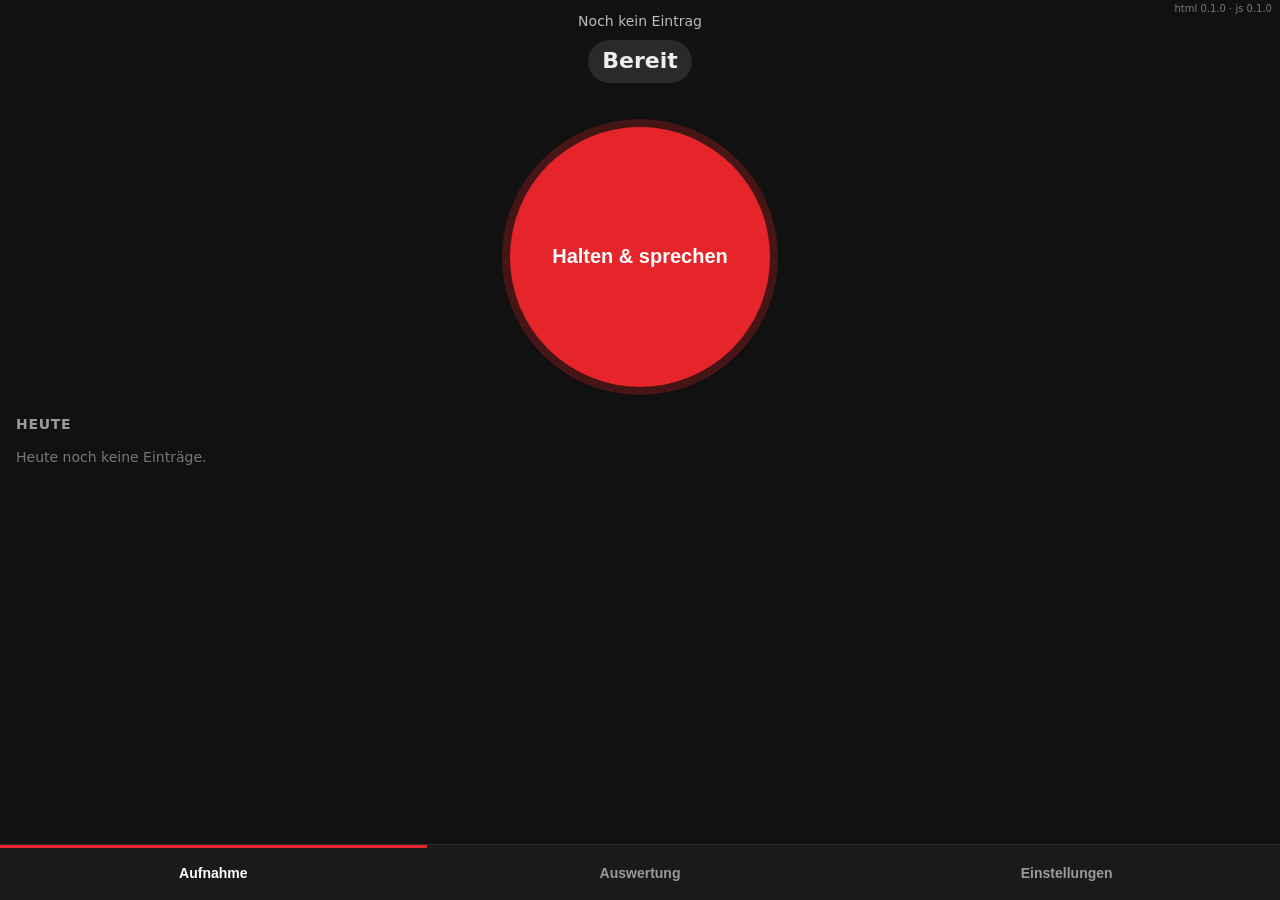
==== index.html @ ea677b95 "Paket A: Gerüst, Datenhaltung, Aufnahme bis zum Transkript Co-Authored-By: Claude Fable 5.2 <noreply" ====
<!doctype html>
<html lang="de">
<head>
<meta charset="utf-8">
<title>Zeiterfassung</title>
<meta http-equiv="Content-Security-Policy" content="default-src 'self'; script-src 'self'; style-src 'self'; img-src 'self' data:; connect-src https://api.openai.com; object-src 'none'; base-uri 'none'; form-action 'none'">
<meta name="viewport" content="width=device-width, initial-scale=1, maximum-scale=1, user-scalable=no, viewport-fit=cover">
<meta name="apple-mobile-web-app-capable" content="yes">
<meta name="mobile-web-app-capable" content="yes">
<meta name="apple-mobile-web-app-title" content="Zeit">
<meta name="apple-mobile-web-app-status-bar-style" content="black-translucent">
<meta name="theme-color" content="#111111">
<meta name="format-detection" content="telephone=no">
<!-- Manifest und Icons ergaenzt Paket F, der Service Worker Paket G -->
<link rel="stylesheet" href="style.css?v=0.1.0">
</head>
<body>
<div class="ver">html 0.1.0 · <span id="jsver">js ?</span></div>
<main>
  <!-- Ansicht Aufnahme -->
  <section id="view-record" class="view" aria-label="Aufnahme">
    <header class="top">
      <div id="last" class="last">Noch kein Eintrag</div>
      <div id="status" class="status s-ready" role="status" aria-live="polite">Bereit</div>
      <div id="detail" class="detail"></div>
      <div id="hinweis" class="hinweis" hidden></div>
    </header>
    <div class="center">
      <button id="rec" type="button" aria-label="Halten zum Sprechen">Halten &amp; sprechen</button>
    </div>
    <div class="scroll bottom">
      <div id="pending" class="pending" hidden></div>
      <h2 class="listhead">Heute</h2>
      <ul id="results" class="results"></ul>
      <p id="leer" class="leer" hidden>Heute noch keine Einträge.</p>
    </div>
  </section>

  <!-- Ansicht Auswertung (Paket D) -->
  <section id="view-stats" class="view" aria-label="Auswertung" hidden>
    <h1>Auswertung</h1>
    <div id="stats-body" class="scroll"></div>
  </section>

  <!-- Ansicht Einstellungen (Key und Protokoll: Paket A; Toepfe, Daten: Paket E) -->
  <section id="view-settings" class="view" aria-label="Einstellungen" hidden>
    <h1>Einstellungen</h1>
    <div id="settings-body" class="scroll"></div>
  </section>
</main>

<nav class="nav" aria-label="Ansichten">
  <button type="button" data-view="record" aria-current="page">Aufnahme</button>
  <button type="button" data-view="stats">Auswertung</button>
  <button type="button" data-view="settings">Einstellungen</button>
</nav>
<script type="module" src="js/main.js?v=0.1.0"></script>
</body>
</html>
---- style.css ----
:root { color-scheme: dark; }
* { box-sizing: border-box; }
html, body {
  margin: 0; height: 100%; background: #111; color: #eee;
  font: 16px/1.4 -apple-system, system-ui, sans-serif;
  overscroll-behavior: none;
  -webkit-text-size-adjust: 100%;
}
/* Kein Textauswahl-/Callout-Verhalten in der App, ausser in Eingabefeldern und Listen */
body { -webkit-user-select: none; user-select: none; -webkit-touch-callout: none; -webkit-tap-highlight-color: transparent; }
main {
  position: fixed; inset: 0 0 calc(56px + env(safe-area-inset-bottom)) 0;
  display: flex; flex-direction: column;
  padding: env(safe-area-inset-top) 16px 0;
  overflow: hidden;
}
[hidden] { display: none !important; }
.view { flex: 1; min-height: 0; display: flex; flex-direction: column; }
h1 { font-size: 22px; margin: 14px 0 8px; flex: none; }
.scroll { flex: 1; min-height: 0; overflow-y: auto; -webkit-overflow-scrolling: touch; padding-bottom: 16px; }

/* Untere Navigation */
.nav {
  position: fixed; left: 0; right: 0; bottom: 0; display: flex;
  height: calc(56px + env(safe-area-inset-bottom)); padding-bottom: env(safe-area-inset-bottom);
  background: #1a1a1a; border-top: 1px solid #2c2c2c;
}
.nav button {
  flex: 1; min-height: 44px; border: 0; background: none; color: #9a9a9a; font-size: 14px; font-weight: 600;
}
.nav button[aria-current="page"] { color: #fff; box-shadow: inset 0 3px 0 #e5252a; }

/* Aufnahme */
.top { padding-top: 12px; text-align: center; flex: none; }
.last { font-size: 14px; color: #bbb; margin-bottom: 8px; min-height: 20px; }
.status { font-size: 22px; font-weight: 600; padding: 6px 14px; border-radius: 999px; display: inline-block; }
.s-ready { background: #2a2a2a; }
.s-starting, .s-recording { background: #b00020; }
.s-processing { background: #8a6d00; }
.s-done { background: #1b6b2f; }
.s-error { background: #7a1f1f; outline: 2px solid #ff6b6b; }
.detail { font-size: 13px; color: #aaa; min-height: 18px; margin-top: 6px; word-break: break-word; }
.hinweis { background: #3a2f00; border-radius: 10px; padding: 8px 12px; margin-top: 8px; font-size: 14px; text-align: left; }
.hinweis button { margin-top: 6px; }
.center { flex: none; display: flex; justify-content: center; padding: 20px 0; }
#rec {
  width: min(62vw, 260px, 34vh); height: min(62vw, 260px, 34vh); min-width: 150px; min-height: 150px; border-radius: 50%;
  border: 0; background: #e5252a; color: #fff; font-size: 20px; font-weight: 700;
  box-shadow: 0 0 0 8px rgba(229,37,42,.25);
  touch-action: none;
  -webkit-user-select: none; user-select: none; -webkit-touch-callout: none;
  -webkit-tap-highlight-color: transparent; outline: none;
  transition: transform .08s, box-shadow .08s;
}
#rec.active { transform: scale(1.06); box-shadow: 0 0 0 20px rgba(229,37,42,.45); background: #ff3b3f; }
#rec.verarbeitet { background: #8a6d00; box-shadow: 0 0 0 8px rgba(138,109,0,.3); }
#rec.fertig { background: #1b6b2f; box-shadow: 0 0 0 8px rgba(27,107,47,.3); }
#rec.fehler { background: #7a1f1f; box-shadow: 0 0 0 8px rgba(255,107,107,.3); }
#rec .sek { display: block; font-size: 28px; margin-top: 4px; font-variant-numeric: tabular-nums; }
.listhead { font-size: 14px; color: #9a9a9a; text-transform: uppercase; letter-spacing: .05em; margin: 8px 0; }
.results { list-style: none; margin: 0; padding: 0; }
.results li { background: #1d1d1d; border-radius: 10px; padding: 10px 12px; margin-bottom: 8px; -webkit-user-select: text; user-select: text; }
.results .kopf { display: flex; justify-content: space-between; gap: 8px; font-size: 13px; color: #9a9a9a; }
.results .zeit { font-weight: 700; color: #ddd; font-variant-numeric: tabular-nums; }
.results .text { margin-top: 4px; word-break: break-word; }
.results .meta { font-size: 12px; color: #d9a441; margin-top: 4px; word-break: break-word; }
.results .st-fertig .badge { color: #6fcf8a; }
.results .st-fehler .badge { color: #ff6b6b; }
.leer { color: #777; font-size: 14px; }
.pending { background: #3a2f00; border-radius: 10px; padding: 8px 12px; margin-bottom: 8px; font-size: 14px; }
.pending .grund { font-size: 12px; color: #d9a441; margin-top: 4px; word-break: break-word; }
button.knopf, .pending button, .hinweis button, .keyrow button {
  min-height: 44px; padding: 8px 14px; border-radius: 8px; border: 0; background: #333; color: #eee; font: inherit;
}
.pending button { margin-top: 6px; }
button.knopf[disabled], .pending button[disabled] { opacity: .5; }

/* Einstellungen */
.abschnitt { background: #1a1a1a; border-radius: 12px; padding: 12px; margin-bottom: 12px; }
.abschnitt h2 { font-size: 16px; margin: 0 0 8px; }
.keyrow { display: flex; gap: 8px; margin-top: 8px; flex-wrap: wrap; }
input { flex: 1; min-width: 0; min-height: 44px; font-size: 16px; /* >=16px verhindert iOS-Zoom beim Fokus */ padding: 8px; border-radius: 8px; border: 1px solid #444; background: #000; color: #eee; -webkit-user-select: text; user-select: text; }
summary { min-height: 44px; display: flex; align-items: center; }
.log { font-size: 11px; color: #888; white-space: pre-wrap; max-height: 40vh; overflow: auto; -webkit-user-select: text; user-select: text; }
.ver { position: fixed; top: calc(env(safe-area-inset-top) + 2px); right: 8px; font-size: 10px; color: #777; pointer-events: none; z-index: 5; }
.info { font-size: 13px; color: #aaa; }
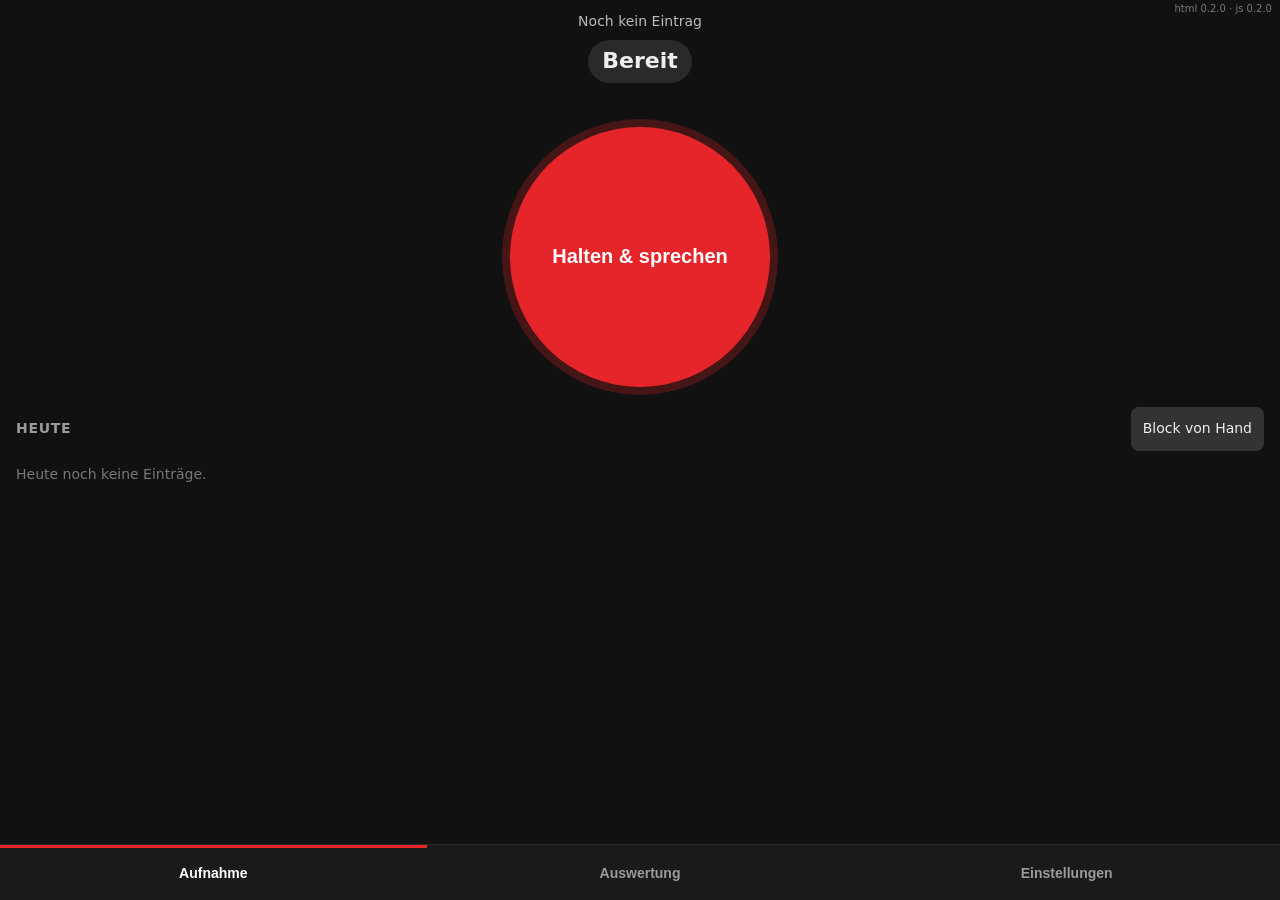
==== commit 2b06596c: "Pakete B und C: Zuordnung, Zeitblöcke, Ergebniskarten (v0.2.0) Paket B: categorize.js mit Prompt zuo" ====
--- a/index.html
+++ b/index.html
@@ -12,10 +12,10 @@
 <meta name="theme-color" content="#111111">
 <meta name="format-detection" content="telephone=no">
 <!-- Manifest und Icons ergaenzt Paket F, der Service Worker Paket G -->
-<link rel="stylesheet" href="style.css?v=0.1.0">
+<link rel="stylesheet" href="style.css?v=0.2.0">
 </head>
 <body>
-<div class="ver">html 0.1.0 · <span id="jsver">js ?</span></div>
+<div class="ver">html 0.2.0 · <span id="jsver">js ?</span></div>
 <main>
   <!-- Ansicht Aufnahme -->
   <section id="view-record" class="view" aria-label="Aufnahme">
@@ -23,6 +23,7 @@
       <div id="last" class="last">Noch kein Eintrag</div>
       <div id="status" class="status s-ready" role="status" aria-live="polite">Bereit</div>
       <div id="detail" class="detail"></div>
+      <div id="dauerhinweis" class="hinweis dauer" role="status" hidden></div>
       <div id="hinweis" class="hinweis" hidden></div>
     </header>
     <div class="center">
@@ -30,7 +31,10 @@
     </div>
     <div class="scroll bottom">
       <div id="pending" class="pending" hidden></div>
-      <h2 class="listhead">Heute</h2>
+      <div class="listkopf">
+        <h2 class="listhead">Heute</h2>
+        <button id="handblock" type="button" class="knopf klein">Block von Hand</button>
+      </div>
       <ul id="results" class="results"></ul>
       <p id="leer" class="leer" hidden>Heute noch keine Einträge.</p>
     </div>
@@ -54,6 +58,6 @@
   <button type="button" data-view="stats">Auswertung</button>
   <button type="button" data-view="settings">Einstellungen</button>
 </nav>
-<script type="module" src="js/main.js?v=0.1.0"></script>
+<script type="module" src="js/main.js?v=0.2.0"></script>
 </body>
 </html>
--- a/style.css
+++ b/style.css
@@ -75,6 +75,70 @@
 .pending button { margin-top: 6px; }
 button.knopf[disabled], .pending button[disabled] { opacity: .5; }
 
+.hinweis.dauer { background: #3a2f00; text-align: center; }
+.listkopf { display: flex; align-items: center; justify-content: space-between; gap: 8px; }
+.listkopf .listhead { margin: 8px 0; }
+button.klein { min-height: 44px; padding: 6px 12px; font-size: 14px; }
+
+/* Ergebniskarten (8.1) */
+.results .karte { padding: 8px 10px 6px; }
+.results .karte .kopf { padding: 0 2px; align-items: baseline; }
+.results .segs { margin-top: 4px; }
+.seg {
+  display: flex; align-items: center; gap: 8px; width: 100%; min-height: 44px; padding: 6px 8px; margin: 2px 0;
+  border: 0; border-radius: 8px; background: #262626; color: #eee; font: inherit; font-size: 15px; text-align: left;
+}
+.seg:active { background: #333; }
+.seg.unklar { background: #3a3320; outline: 1px dashed #d9a441; }
+.seg-text { flex: 1; min-width: 0; word-break: break-word; font-variant-numeric: tabular-nums; }
+.punkt { flex: none; width: 14px; height: 14px; border-radius: 50%; background: #777; }
+.abjetzt { display: flex; align-items: center; gap: 8px; margin: 6px 2px 2px; font-size: 15px; color: #ddd; }
+.stimmung { margin: 4px 2px 0; font-size: 14px; color: #bbb; }
+.results .nichts { color: #aaa; font-style: italic; }
+.results .fehlertext { color: #ff9a9a; }
+.results .karte .meta { margin: 4px 2px 0; }
+.transkript { margin: 6px 2px 0; font-size: 14px; color: #bbb; }
+.transkript p { margin: 2px 0 6px; word-break: break-word; }
+.karten-aktionen { display: flex; flex-wrap: wrap; gap: 8px; margin-top: 6px; }
+.karten-aktionen .knopf { font-size: 14px; padding: 6px 12px; }
+button.gefahr-text { color: #ff8a8a; }
+
+/* Korrekturblatt von unten */
+.blatt-hintergrund { position: fixed; inset: 0; z-index: 20; background: rgba(0,0,0,.55); display: flex; align-items: flex-end; }
+.blatt {
+  width: 100%; max-height: 90vh; display: flex; flex-direction: column; background: #1a1a1a; border-radius: 16px 16px 0 0;
+  padding: 8px 16px calc(12px + env(safe-area-inset-bottom)); box-shadow: 0 -4px 24px rgba(0,0,0,.5);
+}
+.blatt-griff { align-self: center; width: 40px; height: 4px; border-radius: 2px; background: #444; margin-bottom: 8px; flex: none; }
+.blatt-titel { font-size: 18px; margin: 0 0 8px; flex: none; }
+.blatt-inhalt { flex: 1; min-height: 0; overflow-y: auto; padding-bottom: 4px; }
+.blatt-text { margin: 0 0 12px; }
+.kacheln { display: grid; grid-template-columns: 1fr 1fr; gap: 8px; }
+.kachel {
+  min-height: 64px; padding: 8px; border: 3px solid transparent; border-radius: 12px; color: #fff; font: inherit; font-size: 17px; font-weight: 700;
+  text-shadow: 0 1px 2px rgba(0,0,0,.35); word-break: break-word;
+}
+.kachel.gewaehlt { border-color: #fff; }
+.kachel.gewaehlt::before { content: "✓ "; }
+.chips { display: flex; flex-wrap: wrap; gap: 8px; margin-top: 12px; }
+.chips-titel { width: 100%; font-size: 13px; color: #9a9a9a; }
+.chip { min-height: 44px; padding: 6px 14px; border-radius: 22px; border: 1px solid #555; background: #262626; color: #eee; font: inherit; font-size: 15px; }
+.chip.gewaehlt { background: #eee; color: #111; border-color: #eee; }
+.zeiten { margin-top: 12px; }
+.zeit-zeile { display: flex; align-items: center; gap: 8px; margin-bottom: 6px; }
+.zeit-titel { width: 52px; color: #9a9a9a; font-size: 14px; }
+.zeit-wert { flex: 1; text-align: center; font-size: 24px; font-weight: 700; font-variant-numeric: tabular-nums; }
+.schritt { min-width: 64px; min-height: 44px; border: 0; border-radius: 8px; background: #333; color: #eee; font: inherit; font-size: 18px; font-weight: 600; }
+.schritt[disabled] { opacity: .35; }
+.zeit-dauer { text-align: center; color: #9a9a9a; font-size: 13px; }
+.blatt-meldung { margin-top: 10px; padding: 8px 12px; border-radius: 8px; background: #4a1f1f; color: #ffb4b4; font-size: 14px; }
+.blatt-aktionen { display: flex; gap: 8px; margin-top: 14px; }
+.blatt-aktionen .knopf { flex: 1; }
+button.knopf.primaer { background: #e5252a; color: #fff; font-weight: 700; }
+button.knopf.primaer[disabled] { opacity: .4; }
+button.knopf.gefahr { background: #3a2222; color: #ff9a9a; }
+button.knopf.gefahr.bestaetigt { background: #b00020; color: #fff; font-weight: 700; }
+
 /* Einstellungen */
 .abschnitt { background: #1a1a1a; border-radius: 12px; padding: 12px; margin-bottom: 12px; }
 .abschnitt h2 { font-size: 16px; margin: 0 0 8px; }
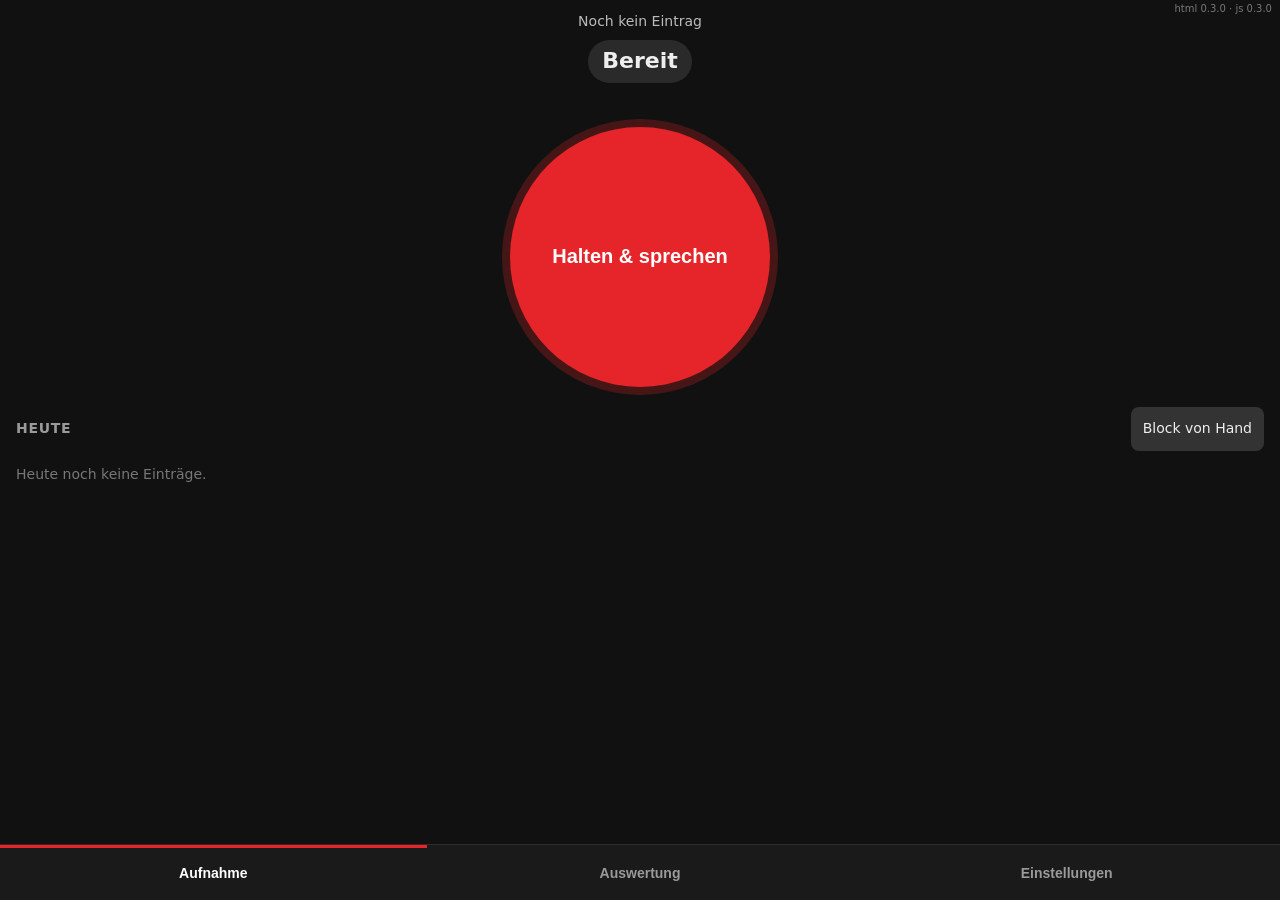
==== commit a8b159c3: "Pakete D, E und F: Auswertung, Einstellungen, Icons und Testdaten (v0.3.0) Paket D: stats.js (Zeiträ" ====
--- a/index.html
+++ b/index.html
@@ -11,11 +11,13 @@
 <meta name="apple-mobile-web-app-status-bar-style" content="black-translucent">
 <meta name="theme-color" content="#111111">
 <meta name="format-detection" content="telephone=no">
-<!-- Manifest und Icons ergaenzt Paket F, der Service Worker Paket G -->
-<link rel="stylesheet" href="style.css?v=0.2.0">
+<link rel="manifest" href="manifest.webmanifest">
+<link rel="apple-touch-icon" href="icons/icon-180.png">
+<!-- Der Service Worker folgt in Paket G -->
+<link rel="stylesheet" href="style.css?v=0.3.0">
 </head>
 <body>
-<div class="ver">html 0.2.0 · <span id="jsver">js ?</span></div>
+<div class="ver">html 0.3.0 · <span id="jsver">js ?</span></div>
 <main>
   <!-- Ansicht Aufnahme -->
   <section id="view-record" class="view" aria-label="Aufnahme">
@@ -58,6 +60,6 @@
   <button type="button" data-view="stats">Auswertung</button>
   <button type="button" data-view="settings">Einstellungen</button>
 </nav>
-<script type="module" src="js/main.js?v=0.2.0"></script>
+<script type="module" src="js/main.js?v=0.3.0"></script>
 </body>
 </html>
--- a/style.css
+++ b/style.css
@@ -148,3 +148,98 @@
 .log { font-size: 11px; color: #888; white-space: pre-wrap; max-height: 40vh; overflow: auto; -webkit-user-select: text; user-select: text; }
 .ver { position: fixed; top: calc(env(safe-area-inset-top) + 2px); right: 8px; font-size: 10px; color: #777; pointer-events: none; z-index: 5; }
 .info { font-size: 13px; color: #aaa; }
+/* === Paket E: Einstellungen === */
+.topf-liste { list-style: none; margin: 8px 0; padding: 0; }
+.topf-eintrag { background: #222; border-radius: 10px; margin-bottom: 8px; padding: 4px; }
+.topf-eintrag.archiviert-zeile .topf-name { color: #9a9a9a; }
+.topf-zeile { display: flex; align-items: stretch; gap: 4px; }
+.topf-auswahl { flex: 1; min-width: 0; min-height: 44px; display: flex; align-items: center; gap: 8px; padding: 6px 8px; border: 0; background: none; color: #eee; font: inherit; text-align: left; }
+.topf-auswahl .punkt { width: 16px; height: 16px; }
+.topf-name { flex: 1; min-width: 0; font-weight: 600; word-break: break-word; }
+.topf-meta { flex: none; font-size: 13px; color: #9a9a9a; }
+button.knopf-pfeil { min-width: 44px; min-height: 44px; border: 0; border-radius: 8px; background: #333; color: #eee; font: inherit; font-size: 16px; }
+button.knopf-pfeil[disabled] { opacity: .35; }
+.topf-editor { border-top: 1px solid #333; margin-top: 4px; padding: 8px 8px 10px; }
+.feld { margin: 12px 0; }
+.feld-titel { font-size: 13px; color: #9a9a9a; margin-bottom: 4px; }
+.feld input[type="text"] { width: 100%; }
+.feld textarea { width: 100%; min-height: 88px; font: inherit; font-size: 16px; padding: 8px; border-radius: 8px; border: 1px solid #444; background: #000; color: #eee; resize: vertical; -webkit-user-select: text; user-select: text; }
+.feld .info { margin-top: 6px; }
+.swatches { display: flex; flex-wrap: wrap; gap: 8px; }
+.swatch { width: 44px; height: 44px; padding: 0; border-radius: 50%; border: 3px solid transparent; }
+.swatch[aria-pressed="true"] { border-color: #fff; box-shadow: inset 0 0 0 2px #111; }
+.umschalter { display: flex; gap: 6px; }
+.umschalter button { flex: 1; min-height: 44px; padding: 6px; border: 0; border-radius: 8px; background: #333; color: #eee; font: inherit; font-size: 15px; }
+.umschalter button[aria-pressed="true"] { background: #eee; color: #111; font-weight: 700; }
+.unter-zeile { display: flex; flex-wrap: wrap; gap: 6px; align-items: center; margin-bottom: 8px; }
+.unter-zeile input { flex: 1 1 140px; }
+.unter-zeile button.knopf { font-size: 14px; padding: 6px 10px; }
+.unter-hinweis { width: 100%; font-size: 12px; color: #9a9a9a; }
+.einst-aktionen { display: flex; flex-wrap: wrap; gap: 8px; margin-top: 12px; }
+.einst-aktionen .knopf { flex: 1 1 120px; }
+.einst-neu { display: flex; gap: 8px; margin-top: 8px; align-items: stretch; }
+.einst-neu input { min-width: 0; }
+.einst-meldung { margin: 8px 0; padding: 8px 12px; border-radius: 8px; background: #4a1f1f; color: #ffb4b4; font-size: 14px; }
+.einst-meldung.einst-ok { background: #1b3b26; color: #bfe9cb; }
+.sr-nur { position: absolute; width: 1px; height: 1px; min-height: 0; opacity: 0; overflow: hidden; pointer-events: none; }
+details.archiv { margin-top: 8px; }
+details.archiv summary { font-size: 15px; color: #bbb; }
+/* === Ende Paket E === */
+
+/* === Paket D: Auswertung === */
+.st-kopf { margin-bottom: 12px; }
+.st-umschalter { display: flex; gap: 3px; padding: 3px; background: #1a1a1a; border-radius: 10px; }
+.st-art { flex: 1; min-height: 44px; border: 0; border-radius: 8px; background: none; color: #9a9a9a; font: inherit; font-weight: 600; }
+.st-art[aria-pressed="true"] { background: #333; color: #fff; }
+.st-nav { display: flex; align-items: center; gap: 4px; margin-top: 8px; }
+.st-pfeil { flex: none; width: 56px; min-height: 44px; border: 0; border-radius: 8px; background: #262626; color: #eee; font-size: 26px; line-height: 1; }
+.st-pfeil:active { background: #333; }
+.st-titel { flex: 1; min-width: 0; text-align: center; font-weight: 700; font-size: 16px; padding: 0 4px; }
+button.st-heute { display: block; margin: 8px auto 0; font-size: 14px; padding: 6px 14px; }
+.st-leer { margin-top: 8px; padding: 20px 16px; border-radius: 12px; background: #1a1a1a; color: #aaa; text-align: center; }
+.st-fussnote { margin-top: 8px; font-size: 13px; color: #9a9a9a; }
+
+/* Tagesspalte 7-23 Uhr */
+.st-tag { margin: 14px 0 22px; }
+.st-spalte { position: relative; margin-left: 30px; border-left: 1px solid #333; background: #161616; border-radius: 0 6px 6px 0; }
+.st-stunde { position: absolute; left: 0; right: 0; height: 0; border-top: 1px solid #2a2a2a; }
+.st-stunde-zahl { position: absolute; left: -30px; top: -8px; width: 24px; text-align: right; font-size: 11px; line-height: 16px; color: #777; font-variant-numeric: tabular-nums; }
+.st-flaeche { position: absolute; inset: 0 0 0 4px; }
+.st-block {
+  position: absolute; left: 0; right: 0; padding: 0 8px; border: 0; border-radius: 4px; box-shadow: inset 0 0 0 1px rgba(0,0,0,.4);
+  font: inherit; font-size: 12px; line-height: 16px; text-align: left; overflow: hidden; white-space: nowrap; text-overflow: ellipsis;
+}
+.st-block.flach { font-size: 0; padding: 0; }
+.st-block.hoch { white-space: normal; padding-top: 3px; font-size: 13px; }
+.st-rand { margin-left: 30px; padding: 6px 10px; border-radius: 6px; background: #2a2412; color: #d9a441; font-size: 13px; font-variant-numeric: tabular-nums; }
+.st-rand.oben { margin-bottom: 14px; }
+.st-rand.unten { margin-top: 14px; }
+
+/* Woche: sieben schmale Spalten */
+.st-woche-box { margin: 8px 0 16px; }
+.st-woche { display: flex; gap: 4px; }
+.st-wtag { flex: 1; min-width: 0; min-height: 44px; padding: 4px 0 8px; border: 0; border-radius: 8px; background: #1a1a1a; color: #bbb; font: inherit; display: flex; flex-direction: column; align-items: center; }
+.st-wtag.heute { box-shadow: inset 0 0 0 2px #e5252a; }
+.st-wtag:active { background: #262626; }
+.st-wtag-name { font-size: 12px; color: #9a9a9a; }
+.st-wtag-nr { font-size: 15px; font-weight: 700; margin-bottom: 8px; }
+.st-wflaeche { position: relative; display: block; width: 100%; background: repeating-linear-gradient(to bottom, #2c2c2c 0 1px, transparent 1px 20px); }
+.st-wblock { position: absolute; left: 3px; right: 3px; display: block; border-radius: 2px; }
+.st-wrand { position: absolute; left: 3px; right: 3px; height: 4px; border-radius: 2px; background: #d9a441; }
+.st-wrand.oben { top: -6px; }
+.st-wrand.unten { bottom: -6px; }
+
+/* Torte und Tabelle */
+.st-torte-box { display: flex; justify-content: center; margin: 8px 0 12px; }
+.st-torte { width: min(70vw, 220px); height: auto; }
+.st-tabelle { width: 100%; border-collapse: collapse; margin-bottom: 16px; font-size: 15px; font-variant-numeric: tabular-nums; }
+.st-tabelle th { padding: 6px 4px; border-bottom: 1px solid #2c2c2c; text-align: left; font-size: 12px; font-weight: 600; color: #9a9a9a; text-transform: uppercase; letter-spacing: .04em; }
+.st-tabelle td { padding: 8px 4px; border-bottom: 1px solid #222; }
+.st-tabelle .zahl { text-align: right; white-space: nowrap; }
+.st-tabelle .punkt { display: inline-block; vertical-align: -1px; margin-right: 8px; }
+.st-archiv { margin-left: 8px; padding: 0 6px; border: 1px solid #444; border-radius: 8px; font-size: 11px; color: #9a9a9a; }
+.st-summen td { border-bottom: 0; }
+.st-summen tr:first-child td { border-top: 2px solid #333; }
+.st-summen .gesamt td { border-top: 1px solid #333; font-weight: 700; }
+.st-summen .nicht td { color: #777; font-size: 14px; }
+/* === Ende Paket D === */
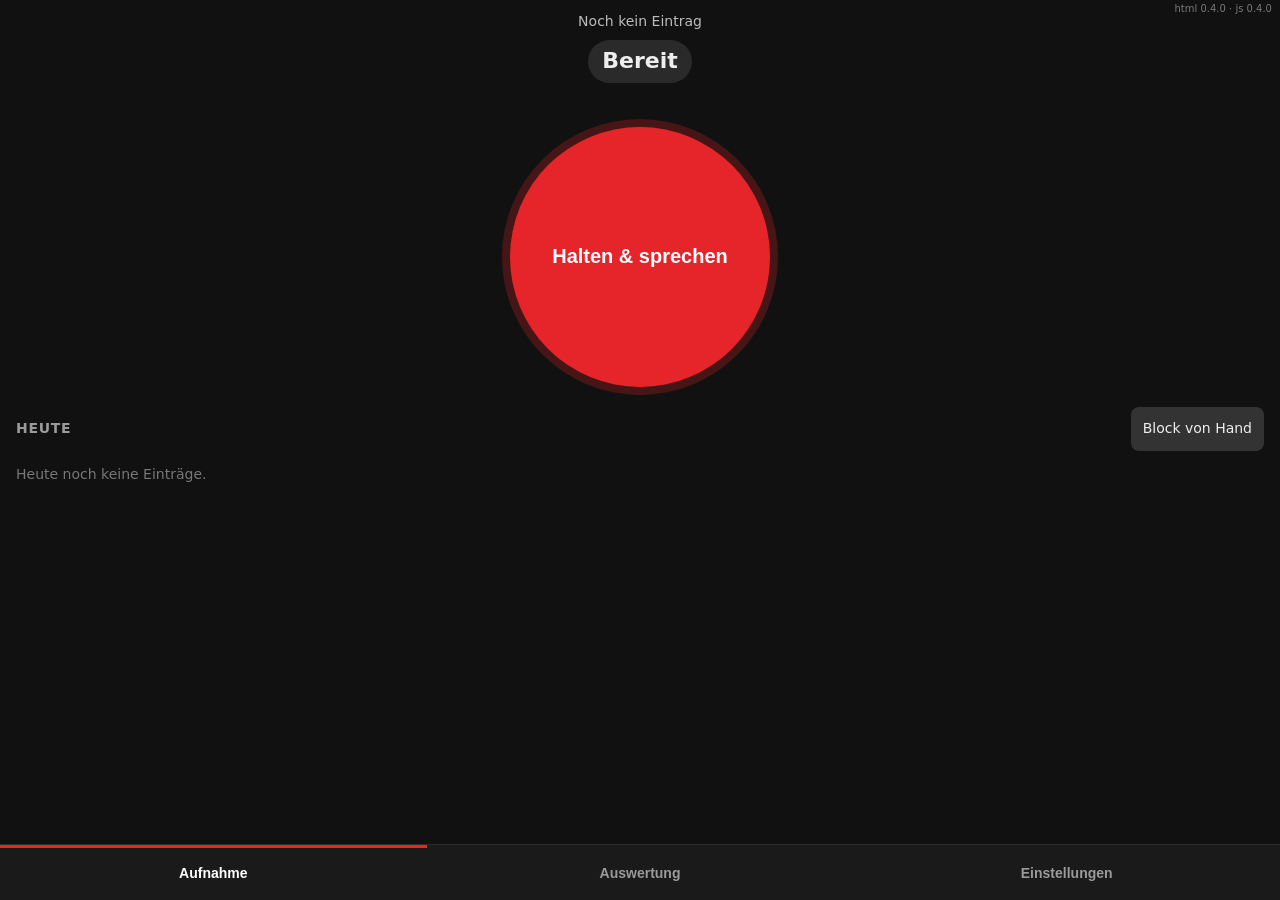
==== commit 9e151e8b: "Paket G: Offline-Start, dauerhafter Speicher, Export-Erinnerung (v0.4.0) Service Worker mit versioni" ====
--- a/index.html
+++ b/index.html
@@ -13,11 +13,10 @@
 <meta name="format-detection" content="telephone=no">
 <link rel="manifest" href="manifest.webmanifest">
 <link rel="apple-touch-icon" href="icons/icon-180.png">
-<!-- Der Service Worker folgt in Paket G -->
-<link rel="stylesheet" href="style.css?v=0.3.0">
+<link rel="stylesheet" href="style.css?v=0.4.0">
 </head>
 <body>
-<div class="ver">html 0.3.0 · <span id="jsver">js ?</span></div>
+<div class="ver">html 0.4.0 · <span id="jsver">js ?</span></div>
 <main>
   <!-- Ansicht Aufnahme -->
   <section id="view-record" class="view" aria-label="Aufnahme">
@@ -27,6 +26,7 @@
       <div id="detail" class="detail"></div>
       <div id="dauerhinweis" class="hinweis dauer" role="status" hidden></div>
       <div id="hinweis" class="hinweis" hidden></div>
+      <div id="sicherung" class="sicherung" hidden></div>
     </header>
     <div class="center">
       <button id="rec" type="button" aria-label="Halten zum Sprechen">Halten &amp; sprechen</button>
@@ -60,6 +60,6 @@
   <button type="button" data-view="stats">Auswertung</button>
   <button type="button" data-view="settings">Einstellungen</button>
 </nav>
-<script type="module" src="js/main.js?v=0.3.0"></script>
+<script type="module" src="js/main.js?v=0.4.0"></script>
 </body>
 </html>
--- a/style.css
+++ b/style.css
@@ -243,3 +243,7 @@
 .st-summen .gesamt td { border-top: 1px solid #333; font-weight: 700; }
 .st-summen .nicht td { color: #777; font-size: 14px; }
 /* === Ende Paket D === */
+
+/* Erinnerung an den Export: dezent, eine Zeile, antippbar (mindestens 44 Punkt hoch) */
+.sicherung { margin-top: 6px; }
+.sicherung-link { min-height: 44px; padding: 6px 4px; border: 0; background: none; color: #9aa7b4; font: inherit; font-size: 13px; text-decoration: underline; text-align: left; }
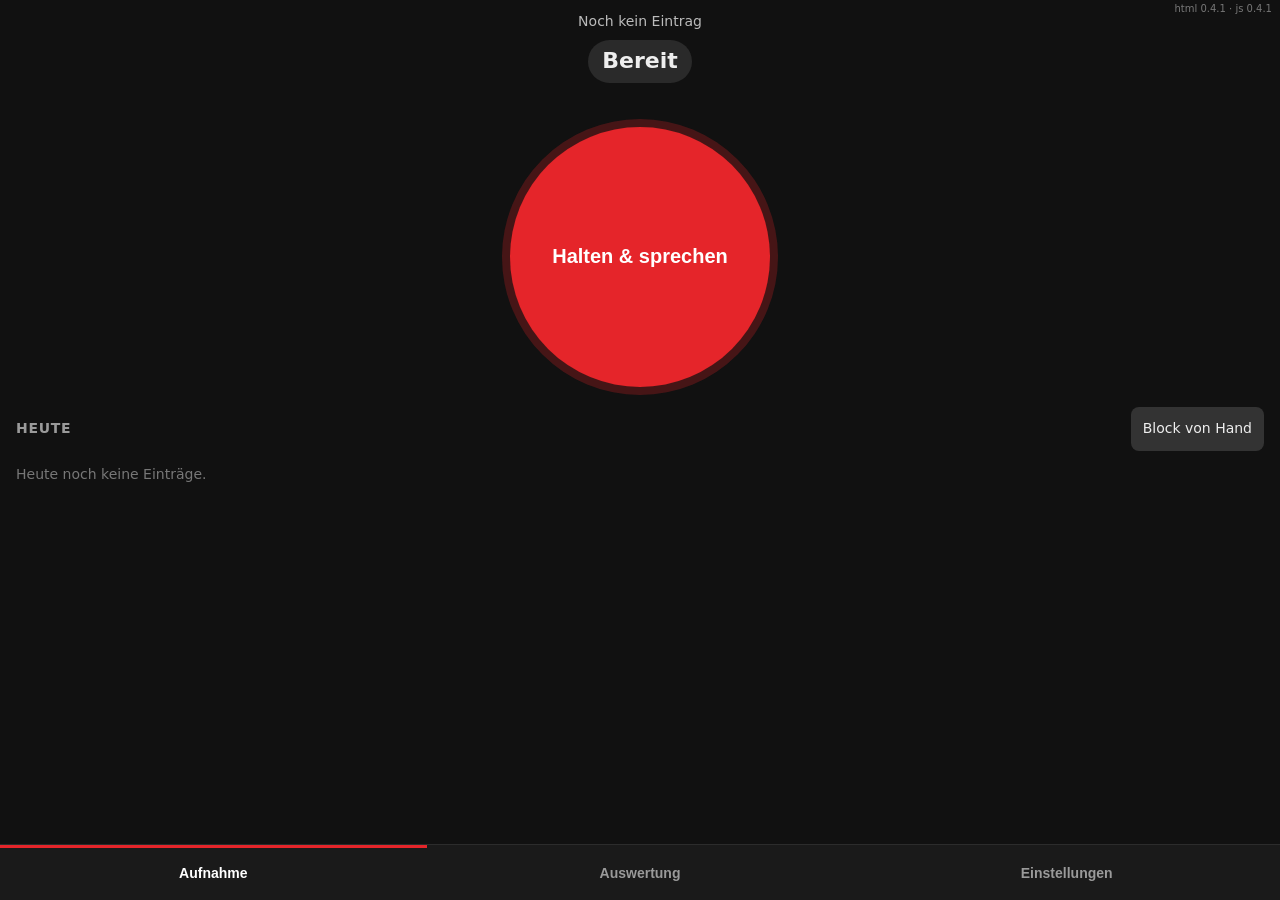
==== commit 03480fac: "Paket H: Abschlussprüfung, vier Datenverlust-Befunde behoben (v0.4.1) - Warteschlange schreibt nur n" ====
--- a/index.html
+++ b/index.html
@@ -13,10 +13,10 @@
 <meta name="format-detection" content="telephone=no">
 <link rel="manifest" href="manifest.webmanifest">
 <link rel="apple-touch-icon" href="icons/icon-180.png">
-<link rel="stylesheet" href="style.css?v=0.4.0">
+<link rel="stylesheet" href="style.css?v=0.4.1">
 </head>
 <body>
-<div class="ver">html 0.4.0 · <span id="jsver">js ?</span></div>
+<div class="ver">html 0.4.1 · <span id="jsver">js ?</span></div>
 <main>
   <!-- Ansicht Aufnahme -->
   <section id="view-record" class="view" aria-label="Aufnahme">
@@ -60,6 +60,6 @@
   <button type="button" data-view="stats">Auswertung</button>
   <button type="button" data-view="settings">Einstellungen</button>
 </nav>
-<script type="module" src="js/main.js?v=0.4.0"></script>
+<script type="module" src="js/main.js?v=0.4.1"></script>
 </body>
 </html>
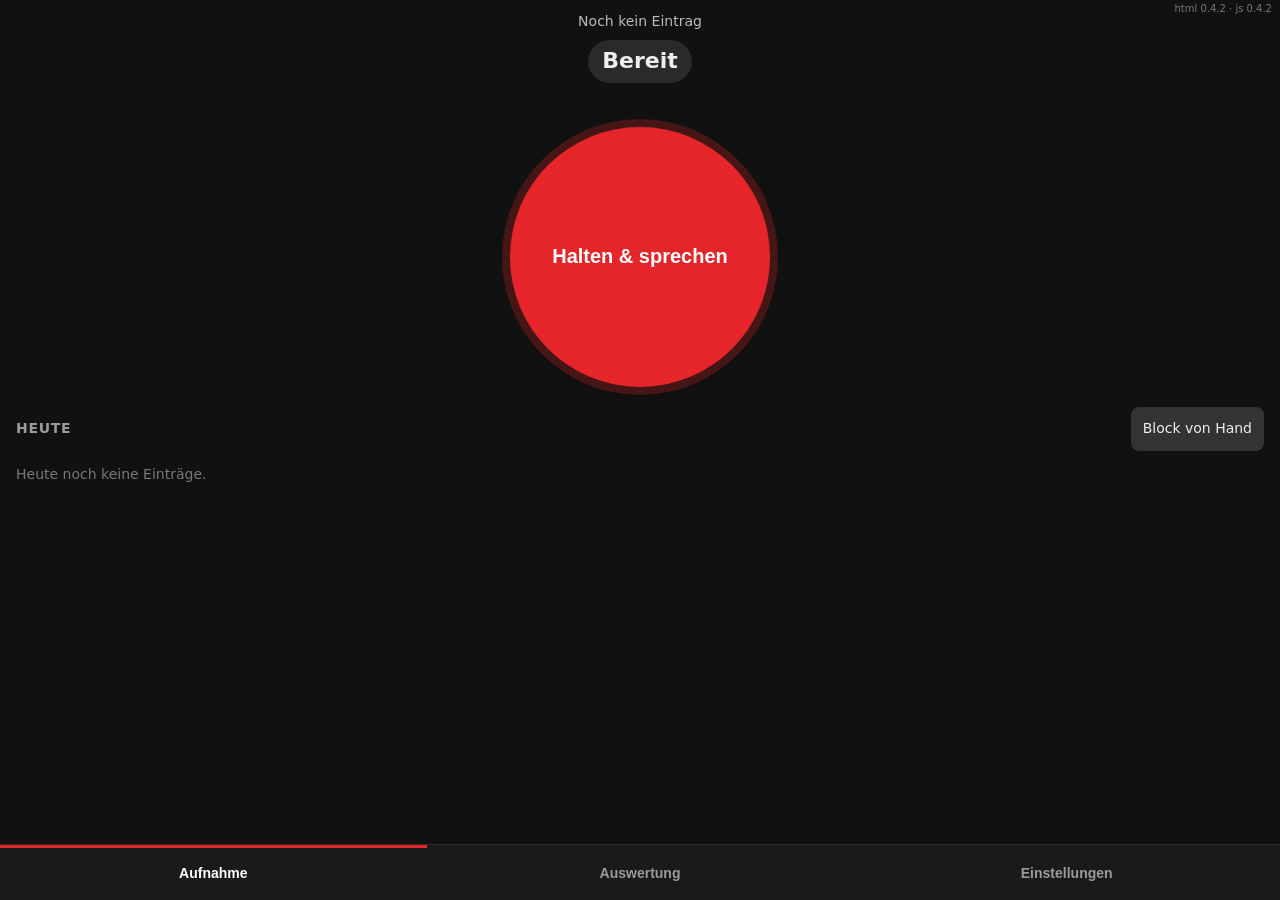
==== commit 7394d4f0: "Export über das Teilen-Menü, abgelehnte Transkription begrenzt (v0.4.2) - Export: Auf Geräten mit Te" ====
--- a/index.html
+++ b/index.html
@@ -13,10 +13,10 @@
 <meta name="format-detection" content="telephone=no">
 <link rel="manifest" href="manifest.webmanifest">
 <link rel="apple-touch-icon" href="icons/icon-180.png">
-<link rel="stylesheet" href="style.css?v=0.4.1">
+<link rel="stylesheet" href="style.css?v=0.4.2">
 </head>
 <body>
-<div class="ver">html 0.4.1 · <span id="jsver">js ?</span></div>
+<div class="ver">html 0.4.2 · <span id="jsver">js ?</span></div>
 <main>
   <!-- Ansicht Aufnahme -->
   <section id="view-record" class="view" aria-label="Aufnahme">
@@ -60,6 +60,6 @@
   <button type="button" data-view="stats">Auswertung</button>
   <button type="button" data-view="settings">Einstellungen</button>
 </nav>
-<script type="module" src="js/main.js?v=0.4.1"></script>
+<script type="module" src="js/main.js?v=0.4.2"></script>
 </body>
 </html>
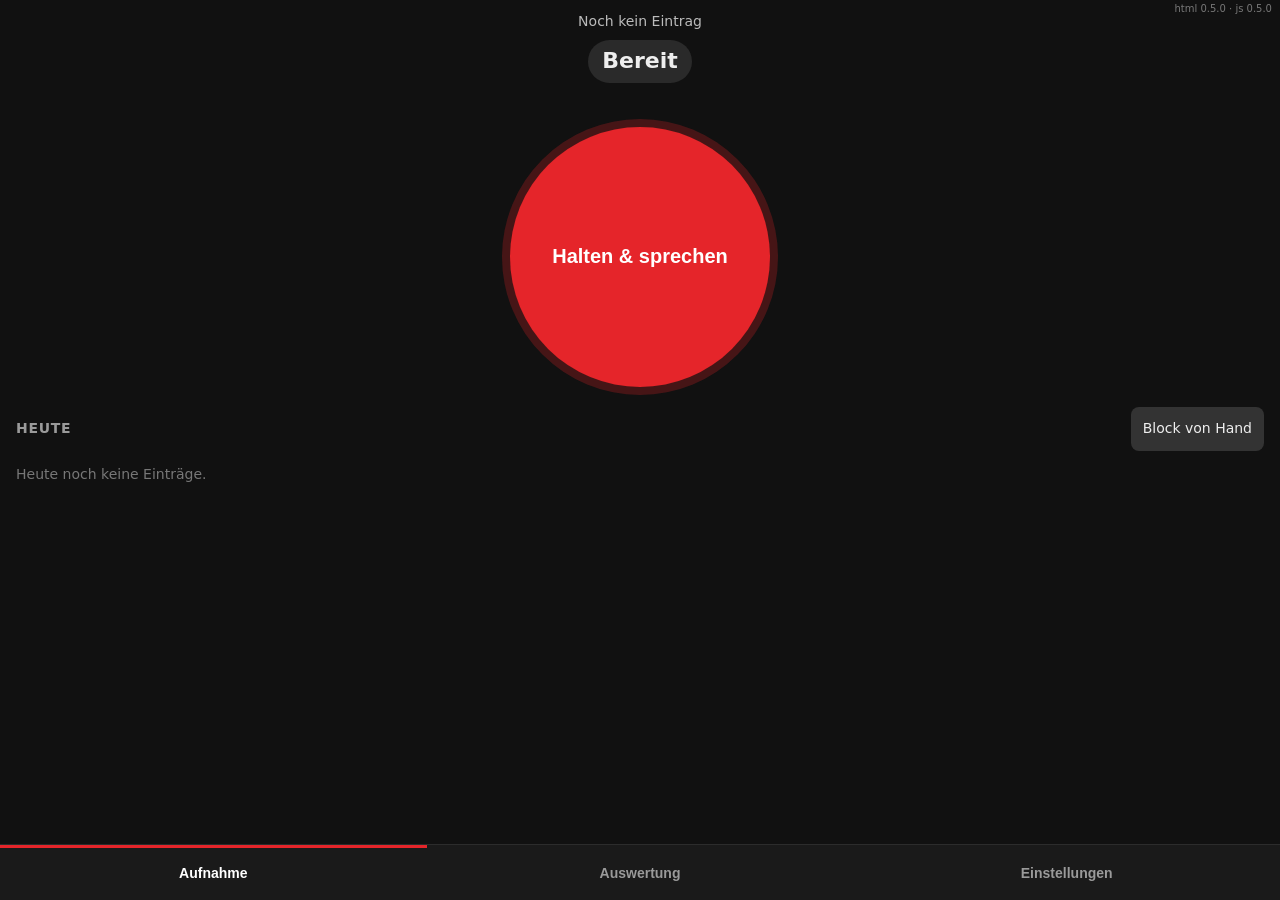
==== commit 768fefc1: "Feedback-Runde 1: Wegwischen, Rückfrage beim Überschreiben, Block von Hand für jeden Tag, Stichworte" ====
--- a/index.html
+++ b/index.html
@@ -13,10 +13,10 @@
 <meta name="format-detection" content="telephone=no">
 <link rel="manifest" href="manifest.webmanifest">
 <link rel="apple-touch-icon" href="icons/icon-180.png">
-<link rel="stylesheet" href="style.css?v=0.4.2">
+<link rel="stylesheet" href="style.css?v=0.5.0">
 </head>
 <body>
-<div class="ver">html 0.4.2 · <span id="jsver">js ?</span></div>
+<div class="ver">html 0.5.0 · <span id="jsver">js ?</span></div>
 <main>
   <!-- Ansicht Aufnahme -->
   <section id="view-record" class="view" aria-label="Aufnahme">
@@ -60,6 +60,6 @@
   <button type="button" data-view="stats">Auswertung</button>
   <button type="button" data-view="settings">Einstellungen</button>
 </nav>
-<script type="module" src="js/main.js?v=0.4.2"></script>
+<script type="module" src="js/main.js?v=0.5.0"></script>
 </body>
 </html>
--- a/style.css
+++ b/style.css
@@ -56,6 +56,15 @@
 #rec.verarbeitet { background: #8a6d00; box-shadow: 0 0 0 8px rgba(138,109,0,.3); }
 #rec.fertig { background: #1b6b2f; box-shadow: 0 0 0 8px rgba(27,107,47,.3); }
 #rec.fehler { background: #7a1f1f; box-shadow: 0 0 0 8px rgba(255,107,107,.3); }
+#rec.wegwischen { transform: scale(.82); background: #4a4a4a; box-shadow: 0 0 0 6px rgba(255,255,255,.15); }
+#rec.verworfen-anim { animation: verworfen .5s ease-out; }
+@keyframes verworfen {
+  0%   { transform: scale(.82) rotate(0); opacity: 1; background: #4a4a4a; }
+  45%  { transform: scale(.4) rotate(-12deg); opacity: .15; background: #4a4a4a; }
+  100% { transform: scale(1) rotate(0); opacity: 1; }
+}
+@media (prefers-reduced-motion: reduce) { #rec.verworfen-anim { animation-duration: .01s; } }
+.s-discard { background: #4a4a4a; }
 #rec .sek { display: block; font-size: 28px; margin-top: 4px; font-variant-numeric: tabular-nums; }
 .listhead { font-size: 14px; color: #9a9a9a; text-transform: uppercase; letter-spacing: .05em; margin: 8px 0; }
 .results { list-style: none; margin: 0; padding: 0; }
@@ -112,7 +121,7 @@
 .blatt-griff { align-self: center; width: 40px; height: 4px; border-radius: 2px; background: #444; margin-bottom: 8px; flex: none; }
 .blatt-titel { font-size: 18px; margin: 0 0 8px; flex: none; }
 .blatt-inhalt { flex: 1; min-height: 0; overflow-y: auto; padding-bottom: 4px; }
-.blatt-text { margin: 0 0 12px; }
+.blatt-text { margin: 0 0 12px; white-space: pre-line; }
 .kacheln { display: grid; grid-template-columns: 1fr 1fr; gap: 8px; }
 .kachel {
   min-height: 64px; padding: 8px; border: 3px solid transparent; border-radius: 12px; color: #fff; font: inherit; font-size: 17px; font-weight: 700;
@@ -173,6 +182,7 @@
 .umschalter button[aria-pressed="true"] { background: #eee; color: #111; font-weight: 700; }
 .unter-zeile { display: flex; flex-wrap: wrap; gap: 6px; align-items: center; margin-bottom: 8px; }
 .unter-zeile input { flex: 1 1 140px; }
+.unter-zeile input.unter-stichworte { flex: 1 1 100%; font-size: 14px; }
 .unter-zeile button.knopf { font-size: 14px; padding: 6px 10px; }
 .unter-hinweis { width: 100%; font-size: 12px; color: #9a9a9a; }
 .einst-aktionen { display: flex; flex-wrap: wrap; gap: 8px; margin-top: 12px; }
@@ -195,6 +205,7 @@
 .st-pfeil { flex: none; width: 56px; min-height: 44px; border: 0; border-radius: 8px; background: #262626; color: #eee; font-size: 26px; line-height: 1; }
 .st-pfeil:active { background: #333; }
 .st-titel { flex: 1; min-width: 0; text-align: center; font-weight: 700; font-size: 16px; padding: 0 4px; }
+button.st-hand { display: block; margin: 0 auto 10px; font-size: 14px; }
 button.st-heute { display: block; margin: 8px auto 0; font-size: 14px; padding: 6px 14px; }
 .st-leer { margin-top: 8px; padding: 20px 16px; border-radius: 12px; background: #1a1a1a; color: #aaa; text-align: center; }
 .st-fussnote { margin-top: 8px; font-size: 13px; color: #9a9a9a; }
